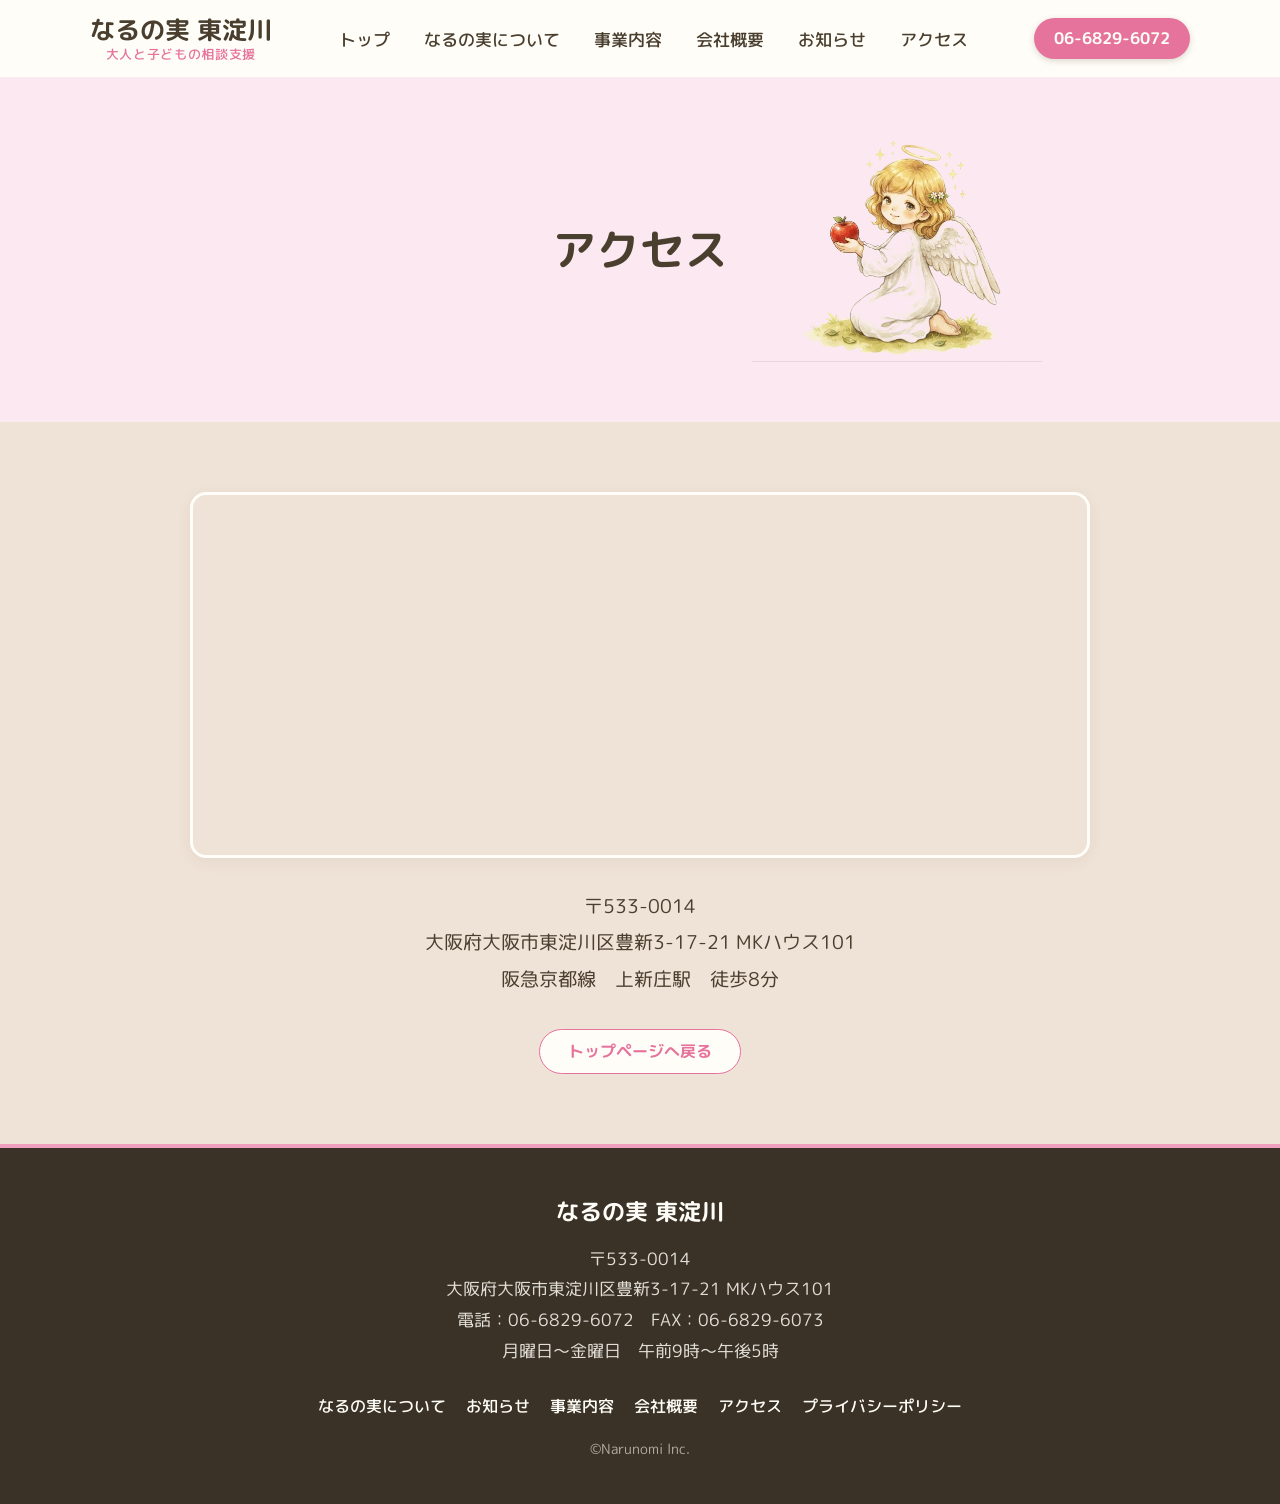
==== access.html @ fc7243fe "Add files via upload" ====
<!DOCTYPE html>
<html lang="ja">
<head>
<meta charset="UTF-8">
<meta name="viewport" content="width=device-width, initial-scale=1">
<title>アクセス :: なるの実 東淀川 :: 大人と子どもの相談支援 なるの実</title>
<meta name="description" content="なるの実 東淀川へのアクセス・所在地のご案内です。">
<link rel="preconnect" href="https://fonts.googleapis.com">
<link rel="stylesheet" href="style.css">
</head>
<body>

<header id="header">
  <div class="header--inner">
    <div class="logo">なるの実 東淀川<span>大人と子どもの相談支援</span></div>
    <nav>
      <ul>
        <li><a href="index.html">トップ</a></li>
        <li><a href="index.html#about">なるの実について</a></li>
        <li><a href="business.html">事業内容</a></li>
        <li><a href="company.html">会社概要</a></li>
        <li><a href="news.html">お知らせ</a></li>
        <li><a href="access.html">アクセス</a></li>
      </ul>
    </nav>
    <a class="btn-tel" href="tel:0668296072">06-6829-6072</a>
  </div>
</header>

<main>

  <section id="page-header">
    <div class="container">
      <div class="title-wrap">
        <h1>アクセス</h1>
        <div class="page-header-img">
          <img src="angel3.png" alt="なるの実 東淀川 イラスト">
        </div>
      </div>
    </div>
  </section>

  <section id="access">
    <div class="container">
      <div class="map-wrap">
        <iframe
          src="https://www.google.com/maps?q=大阪府大阪市東淀川区豊新3-17-21&output=embed"
          loading="lazy"
          referrerpolicy="no-referrer-when-downgrade">
        </iframe>
      </div>
      <div class="access-info">
        <p>
          〒533-0014<br>
          大阪府大阪市東淀川区豊新3-17-21 MKハウス101<br>
          阪急京都線　上新庄駅　徒歩8分
        </p>
      </div>
      <div style="text-align:center; margin-top:32px;">
        <a href="index.html" class="btn-more">トップページへ戻る</a>
      </div>
    </div>
  </section>

</main>

<footer id="footer">
  <div class="container footer--inner">
    <div class="footer-logo">なるの実 東淀川</div>
    <div class="footer-info">
      〒533-0014<br>
      大阪府大阪市東淀川区豊新3-17-21 MKハウス101<br>
      電話：06-6829-6072　FAX：06-6829-6073<br>
      月曜日〜金曜日　午前9時〜午後5時
    </div>
    <nav>
      <ul>
        <li><a href="index.html#about">なるの実について</a></li>
        <li><a href="news.html">お知らせ</a></li>
        <li><a href="business.html">事業内容</a></li>
        <li><a href="company.html">会社概要</a></li>
        <li><a href="access.html">アクセス</a></li>
        <li><a href="https://narunomi.com/privacy" target="_blank" rel="noopener">プライバシーポリシー</a></li>
      </ul>
    </nav>
    <p class="copyright">©Narunomi lnc.</p>
  </div>
</footer>

</body>
</html>
---- style.css ----
@import url("https://fonts.googleapis.com/css2?family=M+PLUS+Rounded+1c:wght@400;500;700;800&display=swap");

:root{
  --brown:#4a3f2f;
  --bg:#f5f1e6;
  --pink:#b97a52;
  --green:#e6739c;
  --white:#fffdf8;
  --yellow:#c9a86a;
  --sky:#f0a0be;
  --purple:#a98b7a;
  --tint-yellow:#efe6d2;
  --tint-sky:#fbe8f0;
  --tint-pink:#efe2d6;
}

*{
  box-sizing:border-box;
  font-family:"M PLUS Rounded 1c", sans-serif;
}

html{
  font-size:19px;
}

[id]{ scroll-margin-top:90px; }

html,body{
  margin:0;
  padding:0;
  width:100%;
  background-color:var(--bg);
  color:var(--brown);
  text-align:center;
}

a{
  text-decoration:none;
  color:var(--brown);
  transition:all .2s ease;
}

img{ max-width:100%; display:block; }

ul{ list-style:none; margin:0; padding:0; }

.container{
  max-width:1140px;
  margin:0 auto;
  padding:0 20px;
  position:relative;
  z-index:1;
}

/* header */
#header{
  background-color:var(--white);
  position:sticky;
  top:0;
  z-index:100;
  box-shadow:0 1px 0 var(--tint-sky);
}
#header .header--inner{
  max-width:1140px;
  margin:0 auto;
  padding:14px 20px;
  display:flex;
  align-items:center;
  justify-content:space-between;
  flex-wrap:wrap;
  gap:12px;
}
#header .logo{
  font-size:1.3rem;
  font-weight:700;
  line-height:1.3;
  color:var(--brown);
}
#header .logo span{
  display:block;
  font-size:0.7rem;
  font-weight:500;
  color:var(--green);
  letter-spacing:0.05em;
}
#header nav ul{
  display:flex;
  gap:6px;
  flex-wrap:wrap;
}
#header nav ul li a{
  font-size:0.9rem;
  font-weight:500;
  position:relative;
  padding:8px 14px;
  border-radius:20px;
}
#header nav ul li a:hover{ background-color:var(--tint-sky); color:var(--green); }
#header .btn-tel{
  display:flex;
  align-items:center;
  gap:6px;
  background-color:var(--green);
  color:var(--white);
  padding:9px 20px;
  border-radius:30px;
  font-size:0.85rem;
  font-weight:700;
  box-shadow:0 2px 6px rgba(74,63,47,0.2);
}
#header .btn-tel:hover{ background-color:#6a8460; }

/* hero */
#hero{
  background-color: var(--bg);
  padding:60px 0 60px;
  text-align:center;
  position:relative;
  overflow:hidden;
}
#hero::before,
#hero::after{
  content:"";
  position:absolute;
  border-radius:50%;
  z-index:0;
  filter:blur(30px);
}
#hero::before{
  width:320px;
  height:320px;
  background:var(--sky);
  opacity:.35;
  top:-120px;
  left:-100px;
}
#hero::after{
  width:260px;
  height:260px;
  background:var(--green);
  opacity:.25;
  bottom:-90px;
  right:-70px;
}
#hero .container{
  display:flex;
  flex-direction:column;
  align-items:center;
  position:relative;
  left:16px;
}
#hero .badge{
  display:inline-block;
  background-color:var(--tint-sky);
  color:var(--green);
  font-weight:700;
  font-size:0.85rem;
  padding:7px 22px;
  border-radius:20px;
  margin-bottom:20px;
  position:relative;
  left:-16px;
  border:1px solid var(--green);
}
#hero h1{
  font-size:2.2rem;
  font-weight:700;
  line-height:1.5;
  margin:0 0 16px;
  position:relative;
  left:-16px;
  color:var(--brown);
}
#hero h1 small{
  display:block;
  font-size:1.1rem;
  font-weight:500;
  margin-top:8px;
  color:var(--pink);
}
#hero p{
  font-size:1rem;
  line-height:1.9;
  max-width:800px;
  margin:0 auto;
}
#hero .hero-img{
  max-width:340px;
  margin:36px auto 0;
  background-color:var(--bg);
  position:relative;
  left:-32px;
}
#hero .hero-img img{
  border-radius:0;
}

/* page header (for sub pages) */
#page-header{
  background-color:var(--tint-sky);
  padding:140px 0;
  text-align:center;
  overflow:visible;
}
#page-header .title-wrap{
  display:inline-block;
  position:relative;
}
#page-header h1{
  font-size:2.3rem;
  font-weight:700;
  margin:0;
  color:var(--brown);
}
#page-header .page-header-img{
  position:absolute;
  left:100%;
  top:50%;
  transform:translateY(-50%);
  margin-left:24px;
  width:290px;
}
#page-header .page-header-img img{
  width:100%;
  height:auto;
  display:block;
}

@media screen and (max-width: 900px){
  #page-header{ padding:40px 0; }
  #page-header .page-header-img{
    position:static;
    transform:none;
    margin:14px auto 0;
    width:230px;
  }
}

/* section titles */
.section-title{
  text-align:center;
  margin-bottom:40px;
}
.section-title p.en{
  color:var(--green);
  font-weight:700;
  letter-spacing:0.15em;
  font-size:0.85rem;
  margin-bottom:6px;
}
.section-title h2{
  font-size:1.75rem;
  font-weight:700;
  margin:0;
  display:inline-block;
  position:relative;
  color:var(--brown);
}
.section-title h2::after{
  content:"";
  display:block;
  width:44px;
  height:3px;
  background:var(--sky);
  border-radius:6px;
  margin:12px auto 0;
}

section{ padding:70px 0; }

#news{ background-color:var(--tint-yellow); }
#about{ background-color:var(--white); }
#business{ background-color:var(--tint-sky); }
#company{ background-color:var(--white); }
#access{ background-color:var(--tint-pink); }

/* news */
#news .news-list{
  max-width:760px;
  margin:0 auto;
}
#news .news-box{
  max-width:760px;
  margin:0 auto 24px;
  background-color:var(--white);
  border-radius:16px;
  padding:36px;
  box-shadow:0 4px 16px rgba(74,63,47,0.06);
  text-align:left;
  border-left:5px solid var(--green);
}
#news .news-list .news-box{
  max-width:none;
}
#news .news-list .news-box:last-child{
  margin-bottom:0;
}
#news .news-box .date{
  font-size:0.85rem;
  color:var(--green);
  font-weight:700;
  margin-bottom:10px;
}
#news .news-box h3{
  font-size:1.2rem;
  margin:0 0 16px;
}
#news .news-box p{
  line-height:1.9;
  margin:0 0 12px;
}

/* news preview (top page) */
.news-preview-box{
  max-width:760px;
  margin:0 auto;
  background-color:var(--white);
  border-radius:16px;
  box-shadow:0 4px 16px rgba(74,63,47,0.06);
  overflow:hidden;
  border-left:5px solid var(--green);
}
.news-preview-box a{
  display:flex;
  align-items:center;
  gap:20px;
  padding:22px 28px;
  text-align:left;
}
.news-preview-box a:hover{ background-color:var(--tint-yellow); }
.news-preview-box .date{
  font-size:0.85rem;
  color:var(--green);
  font-weight:700;
  flex-shrink:0;
}
.news-preview-box .text{
  font-size:0.95rem;
}
.btn-more{
  display:inline-block;
  background-color:var(--white);
  color:var(--green);
  border:1px solid var(--green);
  border-radius:30px;
  padding:10px 28px;
  font-size:0.85rem;
  font-weight:700;
}
.btn-more:hover{ background-color:var(--green); color:var(--white); }

/* about */
#about .about-inner{
  display:flex;
  justify-content:center;
  gap:50px;
  align-items:center;
  flex-wrap:wrap;
}
#about .about-text{ flex:0 1 auto; min-width:280px; }
#about .about-img{ flex:1; min-width:280px; }
#about .about-img .placeholder{
  width:100%;
  aspect-ratio:4/3;
  background: linear-gradient(135deg, var(--tint-pink) 0%, var(--tint-sky) 100%);
  border-radius:16px;
  display:flex;
  align-items:center;
  justify-content:center;
  color:var(--brown);
  font-size:0.9rem;
  text-align:center;
  padding:20px;
}
#about p{ line-height:1.9; text-align:center; }

/* quick nav (business page) */
.quick-nav{
  display:flex;
  flex-wrap:wrap;
  justify-content:center;
  gap:12px;
  margin:0 auto 60px;
  max-width:900px;
}
.quick-nav a{
  background-color:var(--white);
  border:1px solid var(--green);
  color:var(--green);
  padding:10px 22px;
  border-radius:30px;
  font-size:0.85rem;
  font-weight:700;
}
.quick-nav a:hover{ background-color:var(--green); color:var(--white); }

/* business cards */
.service-block{
  margin-bottom:56px;
  text-align:left;
}
.service-block:last-of-type{ margin-bottom:0; }
.service-block .block-head{
  display:flex;
  justify-content:center;
  align-items:center;
  gap:14px;
  margin-bottom:18px;
}
.service-block .num{
  display:inline-flex;
  align-items:center;
  justify-content:center;
  flex-shrink:0;
  width:36px;
  height:36px;
  border-radius:50%;
  background-color:var(--green);
  color:var(--white);
  font-weight:700;
}
.service-block h3{
  font-size:1.2rem;
  font-weight:700;
  margin:0;
  color:var(--brown);
}
.service-block > .lead{
  font-size:0.95rem;
  line-height:1.9;
  margin:0 auto 24px;
  text-align:center;
  max-width:900px;
}
.sub-service-grid{
  display:grid;
  grid-template-columns:repeat(2, 1fr);
  gap:20px;
  margin-bottom:24px;
}
.sub-service{
  background-color:var(--white);
  border:1px solid var(--tint-sky);
  border-radius:16px;
  padding:24px;
  transition:box-shadow .2s ease;
}
.sub-service:hover{
  box-shadow:0 6px 16px rgba(124,148,115,0.15);
}
.sub-service h4{
  font-size:1rem;
  margin:0 0 10px;
  font-weight:700;
}
.sub-service .catch{
  display:inline-block;
  background-color:var(--tint-sky);
  color:var(--green);
  font-size:0.78rem;
  font-weight:700;
  line-height:1.5;
  padding:6px 14px;
  border-radius:20px;
  margin-bottom:12px;
  white-space:nowrap;
}
.sub-service p{
  font-size:0.85rem;
  line-height:1.8;
  margin:0;
}
.target-box{
  background-color:var(--tint-yellow);
  border-radius:16px;
  padding:24px 28px;
  text-align:center;
}
.target-box h4{
  font-size:0.9rem;
  margin:0 0 12px;
  font-weight:700;
  color:var(--green);
}
.target-box ul{
  display:inline-block;
  text-align:left;
  margin:0 auto 12px;
  padding-left:1.2em;
  list-style:disc;
}
.target-box ul li{
  font-size:0.85rem;
  line-height:1.8;
}
.target-box .note{
  font-size:0.8rem;
  color:var(--pink);
  margin:0;
  font-weight:700;
}

/* flow */
.flow-list{
  display:grid;
  grid-template-columns:repeat(6, 1fr);
  gap:10px;
  margin-top:40px;
}
.flow-list li{
  list-style:none;
  background-color:var(--white);
  border-radius:16px;
  padding:18px 6px;
  text-align:center;
  box-shadow:0 2px 10px rgba(74,63,47,0.06);
  transition:box-shadow .2s ease;
}
.flow-list li:hover{ box-shadow:0 6px 16px rgba(74,63,47,0.1); }
.flow-list li .step{
  display:inline-flex;
  align-items:center;
  justify-content:center;
  width:26px;
  height:26px;
  border-radius:50%;
  background-color:var(--sky);
  color:var(--white);
  font-weight:700;
  font-size:0.78rem;
  text-shadow:0 1px 1px rgba(0,0,0,0.15);
  margin-bottom:10px;
}
.flow-list li .title{
  font-weight:700;
  margin-bottom:8px;
  color:var(--brown);
}
.flow-list li p{
  font-size:0.68rem;
  line-height:1.6;
  margin:0;
}

/* company table */
.company-table{
  max-width:760px;
  margin:0 auto;
  background-color:var(--white);
  border-radius:16px;
  overflow:hidden;
  box-shadow:0 4px 16px rgba(74,63,47,0.06);
  border-left:5px solid var(--green);
}
.company-table dl{
  display:grid;
  grid-template-columns:160px 1fr;
  margin:0;
}
.company-table dt, .company-table dd{
  padding:18px 24px;
  border-bottom:1px solid var(--tint-sky);
  line-height:1.7;
  text-align:left;
}
.company-table dt{
  background-color:var(--tint-yellow);
  font-weight:700;
  font-size:0.9rem;
  color:var(--brown);
}
.company-table dd{ margin:0; font-size:0.9rem; }
.company-table dl:last-child dt,
.company-table dl:last-child dd{ border-bottom:none; }

/* access */
#access .map-wrap{
  max-width:900px;
  margin:0 auto 30px;
  border-radius:16px;
  overflow:hidden;
  box-shadow:0 4px 16px rgba(74,63,47,0.06);
  border:3px solid var(--white);
}
#access .map-wrap iframe{
  width:100%;
  height:360px;
  border:0;
  display:block;
}
#access .access-info{
  max-width:900px;
  margin:0 auto;
  text-align:center;
}
#access .access-info p{ line-height:1.9; }

/* footer */
#footer{
  background-color:#3a3226;
  color:var(--white);
  padding:50px 0 30px;
  position:relative;
}
#footer::before{
  content:"";
  display:block;
  height:4px;
  width:100%;
  position:absolute;
  top:0;
  left:0;
  background:var(--sky);
}
#footer .footer--inner{
  text-align:center;
}
#footer a{ color:var(--white); }
#footer .footer-logo{
  font-size:1.2rem;
  font-weight:700;
  margin-bottom:16px;
}
#footer .footer-info{
  font-size:0.9rem;
  line-height:1.8;
  margin-bottom:24px;
  opacity:.85;
}
#footer nav ul{
  display:flex;
  justify-content:center;
  gap:20px;
  flex-wrap:wrap;
  margin-bottom:20px;
}
#footer nav ul li a{ font-size:0.85rem; font-weight:500; }
#footer nav ul li a:hover{ color:var(--sky); }
#footer .copyright{
  font-size:0.75rem;
  opacity:0.6;
}

/* 1行に固定したい文言用（スマホでは折り返しを許可） */
.nowrap{ white-space:nowrap; }

@media screen and (max-width: 780px){
  #header nav{ display:none; }
  .sub-service-grid{ grid-template-columns:1fr; }
  .company-table dl{ grid-template-columns:120px 1fr; }
  #hero h1{ font-size:1.6rem; }
  .sub-service .catch{ white-space:normal; }
  .nowrap{ white-space:normal; }
  .flow-list{ grid-template-columns:repeat(2, 1fr); }
}

@media screen and (max-width: 480px){
  .flow-list{ grid-template-columns:1fr; }
}
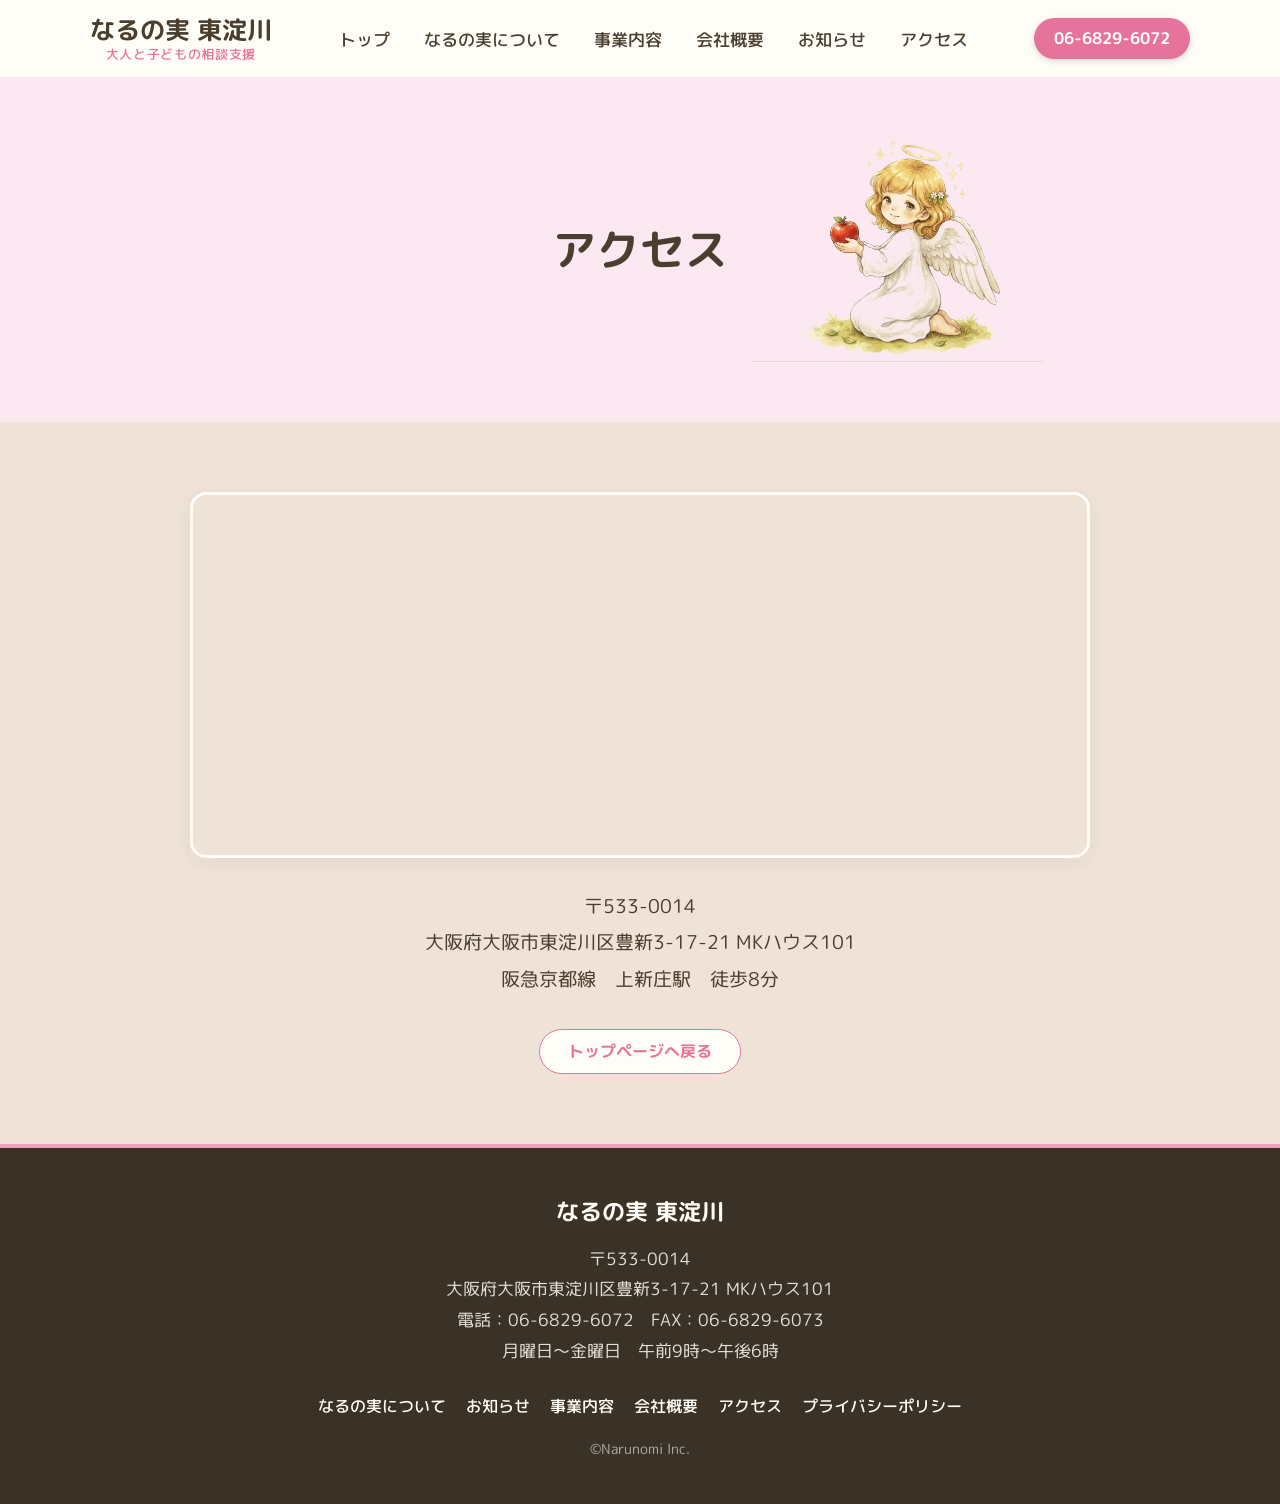
==== commit 8d0bc5c3: "Add files via upload" ====
--- a/access.html
+++ b/access.html
@@ -71,7 +71,7 @@
       〒533-0014<br>
       大阪府大阪市東淀川区豊新3-17-21 MKハウス101<br>
       電話：06-6829-6072　FAX：06-6829-6073<br>
-      月曜日〜金曜日　午前9時〜午後5時
+      月曜日〜金曜日　午前9時〜午後6時
     </div>
     <nav>
       <ul>
--- a/style.css
+++ b/style.css
@@ -645,13 +645,33 @@
 .nowrap{ white-space:nowrap; }
 
 @media screen and (max-width: 780px){
-  #header nav{ display:none; }
+  #header nav{
+    display:block;
+    order:3;
+    flex-basis:100%;
+    margin-top:6px;
+    padding-top:10px;
+    border-top:1px solid var(--tint-sky);
+  }
+  #header nav ul{ justify-content:center; gap:4px; }
+  #header nav ul li a{ font-size:0.82rem; padding:6px 10px; }
   .sub-service-grid{ grid-template-columns:1fr; }
   .company-table dl{ grid-template-columns:120px 1fr; }
   #hero h1{ font-size:1.6rem; }
   .sub-service .catch{ white-space:normal; }
   .nowrap{ white-space:normal; }
   .flow-list{ grid-template-columns:repeat(2, 1fr); }
+  #hero h1,
+  #hero h1 small,
+  #hero p{ width:100%; }
+  #hero .container{ left:0; }
+  #hero .badge,
+  #hero h1{ left:0; }
+  #hero .hero-img{ left:0; }
+  body{
+    word-break: keep-all;
+    overflow-wrap: break-word;
+  }
 }
 
 @media screen and (max-width: 480px){
